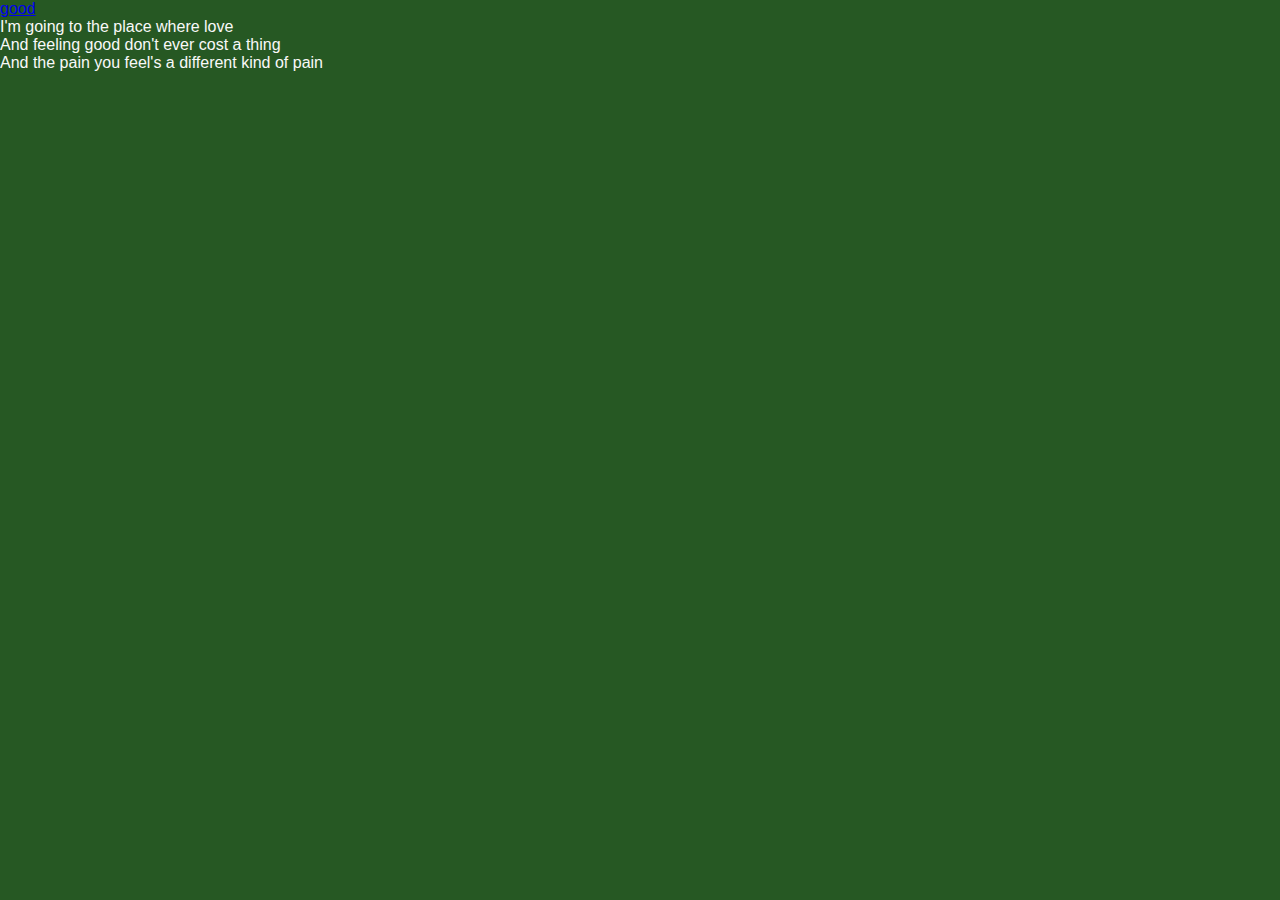
==== index2.html @ 9e73f366 "lyric organization" ====
<!DOCTYPE html>
<html lang="en">
<head>
    <meta charset="UTF-8">
    <title>Home</title>
    <link rel="stylesheet" href="css/main.css">
</head>
<body>

<nav>
<a href="index3.html">good</a>
</nav>    

<p>I'm going to the place where love<br>
   And feeling good don't ever cost a thing<br>
   And the pain you feel's a different kind of pain<br></p>

</body>
---- css/main.css ----
* {
    margin: 0;
    padding: 0;
    box-sizing: border-box;
}

body {
    font-family: 'Poppins', sans-serif;
    background-color: #265823;
    color: rgb(249, 249, 249);
}
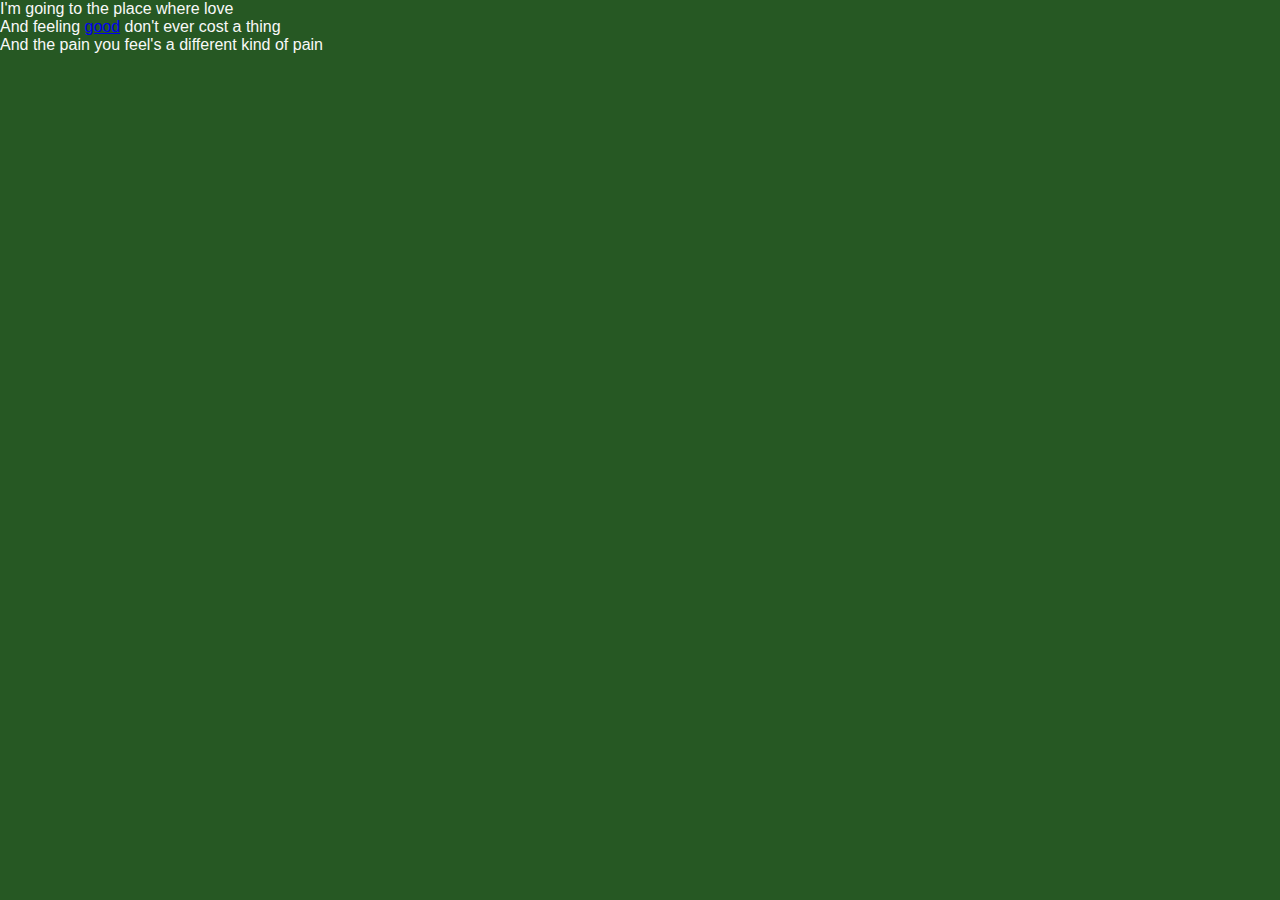
==== commit be3eb6f9: "good" ====
--- a/index2.html
+++ b/index2.html
@@ -7,12 +7,8 @@
 </head>
 <body>
 
-<nav>
-<a href="index3.html">good</a>
-</nav>    
-
-<p>I'm going to the place where love<br>
-   And feeling good don't ever cost a thing<br>
-   And the pain you feel's a different kind of pain<br></p>
+<p>I'm going to the place where love<br>   
+And feeling <a href="index3.html">good</a> don't ever cost a thing<br>
+And the pain you feel's a different kind of pain<br></p>
 
 </body>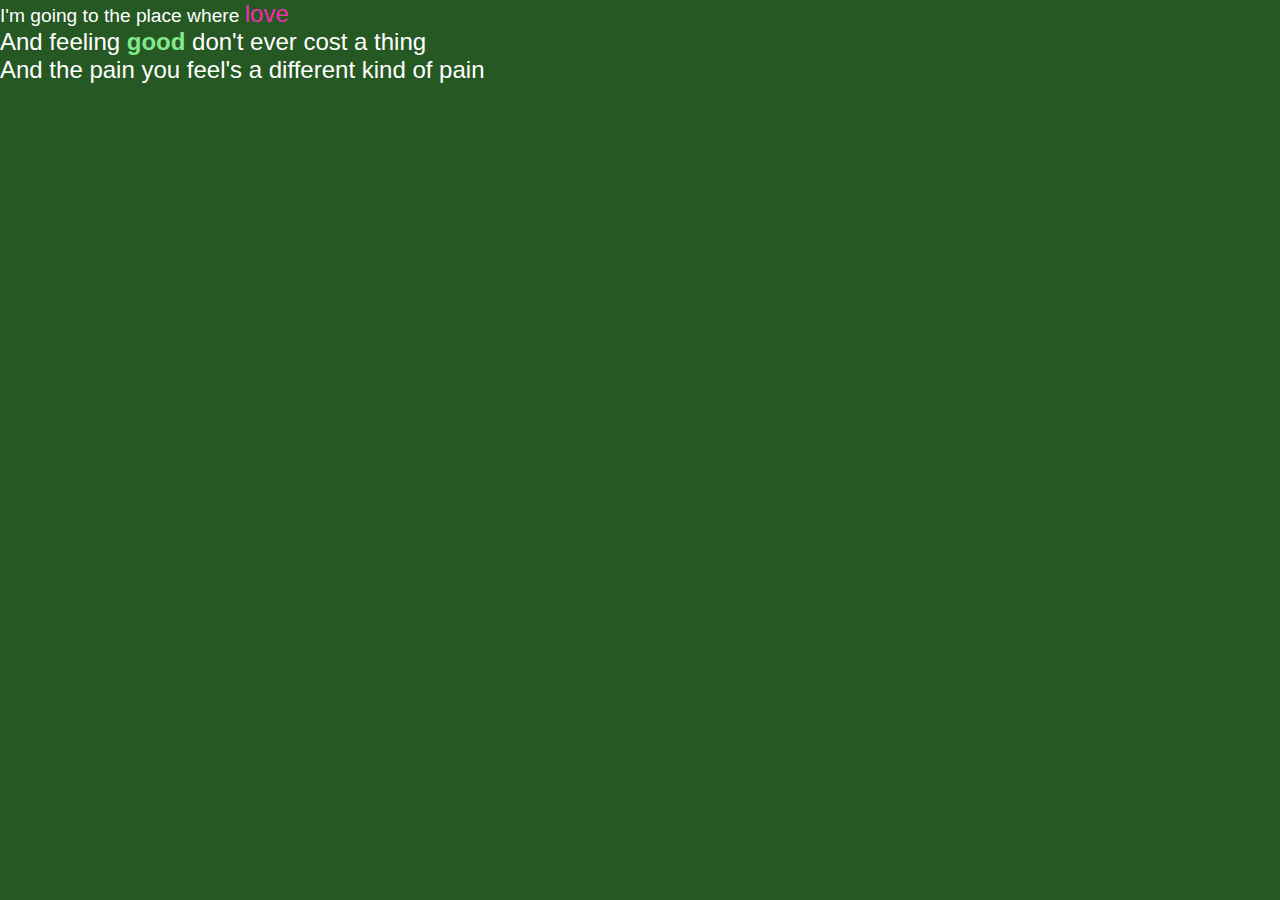
==== commit 4377561d: "lyric makeover" ====
--- a/index2.html
+++ b/index2.html
@@ -7,7 +7,8 @@
 </head>
 <body>
 
-<p>I'm going to the place where love<br>   
+<div class="lyrics">
+<p>I'm going to the place where <div class="word" id="word2">love</div><br>   
 And feeling <a href="index3.html">good</a> don't ever cost a thing<br>
 And the pain you feel's a different kind of pain<br></p>
 
--- a/css/main.css
+++ b/css/main.css
@@ -7,5 +7,38 @@
 body {
     font-family: 'Poppins', sans-serif;
     background-color: #265823;
-    color: rgb(249, 249, 249);
-}+}
+
+p {
+    font-size: 1.2rem;
+    color: #fff;
+    display: inline;
+}
+
+a {
+    text-decoration: none;
+    color: rgb(131, 233, 143);
+    font-weight: bold;
+}
+
+.lyrics {
+    font-size: 1.5rem;
+    color: #fff;
+}
+
+#word1 {
+    color: #101dce;
+    display: inline;
+}
+#word2 {
+    color: #f42daf;
+    display: inline;
+}
+#word3 {
+    color: #ffc800;
+    display: inline;
+}
+#word4 {
+    color: #b32ad1;
+    display: inline;
+}
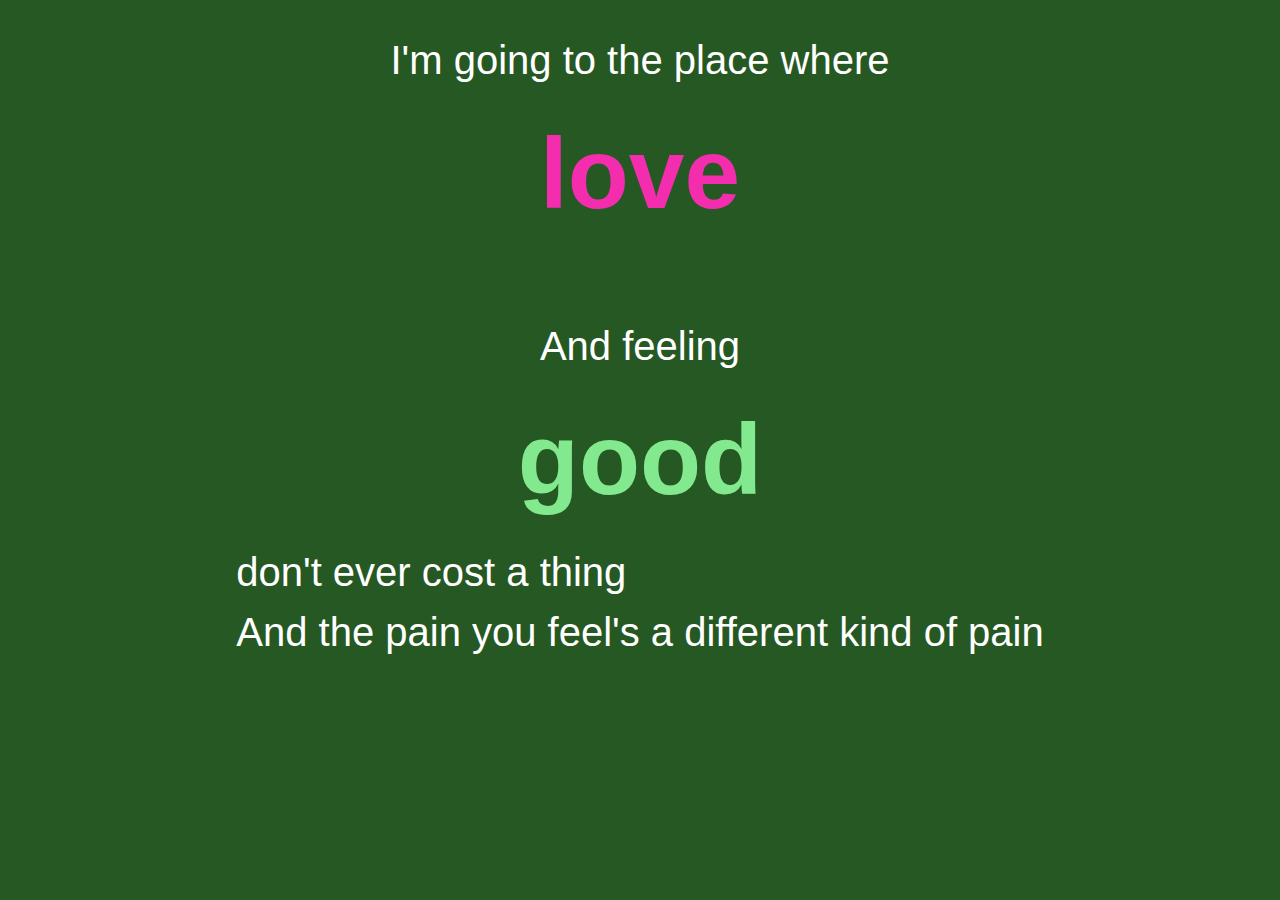
==== commit 0915fea6: "major overhaul" ====
--- a/index2.html
+++ b/index2.html
@@ -8,8 +8,10 @@
 <body>
 
 <div class="lyrics">
-<p>I'm going to the place where <div class="word" id="word2">love</div><br>   
-And feeling <a href="index3.html">good</a> don't ever cost a thing<br>
-And the pain you feel's a different kind of pain<br></p>
+I'm going to the place where<div class="word" id="word2">love</div><br>   
+And feeling<a href="index3.html">good</a>don't ever cost a thing<br>
+And the pain you feel's a different kind of pain
+</div>
 
-</body>+</body>
+</html>--- a/css/main.css
+++ b/css/main.css
@@ -7,38 +7,162 @@
 body {
     font-family: 'Poppins', sans-serif;
     background-color: #265823;
+    color: #fff;
 }
 
-p {
-    font-size: 1.2rem;
-    color: #fff;
-    display: inline;
+.lyrics {
+    position: relative;
+    display: flex;
+    flex-wrap: nowrap;
+    flex-direction: column;
+    align-items: center;
+    width: 100%;
+    height: 100%;
+    font-size: 40px;
+    font-weight: 400;
+    line-height: 1.5;
+    top: 30px;
+    bottom: 20px;
+    animation-name: lyricAnimate;
+    animation-duration: 7s;
+    animation-iteration-count: one;
+    animation-timing-function: fadein;
+    animation-direction: alternate;
+    animation-delay: 0s;
+    animation-fill-mode: forwards;
 }
 
 a {
     text-decoration: none;
     color: rgb(131, 233, 143);
     font-weight: bold;
-}
-
-.lyrics {
-    font-size: 1.5rem;
-    color: #fff;
+    font-size: 100px;
+    display: inline;
+    margin: 0.5rem;
+    animation-name: aAnimate;
+    animation-duration: 7s;
+    animation-iteration-count: one;
+    animation-timing-function: fadein;
+    animation-direction: alternate;
+    animation-delay: 0s;
+    animation-fill-mode: forwards;
 }
 
 #word1 {
     color: #101dce;
+    font-weight: bold;
+    font-size: 100px;
+    margin: 0.5rem;
     display: inline;
+    animation-name: word1Animate;
+    animation-duration: 7s;
+    animation-iteration-count: one;
+    animation-timing-function: fadein;
+    animation-direction: alternate;
+    animation-delay: 0s;
+    animation-fill-mode: forwards;
 }
+
+.word1:hover {
+    transform: rotate(30deg);
+}
+
 #word2 {
     color: #f42daf;
+    font-weight: bold;
+    font-size: 100px;
+    margin: 0.5rem;
     display: inline;
+    animation-name: word2Animate;
+    animation-duration: 7s;
+    animation-iteration-count: one;
+    animation-timing-function: fadein;
+    animation-direction: alternate;
+    animation-delay: 0s;
+    animation-fill-mode: forwards;
 }
+
 #word3 {
     color: #ffc800;
+    font-weight: bold;
+    font-size: 100px;
+    margin: 0.5rem;
     display: inline;
+    animation-name: word3Animate;
+    animation-duration: 7s;
+    animation-iteration-count: one;
+    animation-timing-function: fadein;
+    animation-direction: alternate;
+    animation-delay: 0s;
+    animation-fill-mode: forwards;
+
 }
+
 #word4 {
     color: #b32ad1;
+    font-weight: bold;
+    font-size: 100px;
+    margin: 0.5rem;
     display: inline;
+    animation-name: word4Animate;
+    animation-duration: 7s;
+    animation-iteration-count: one;
+    animation-timing-function: fadein;
+    animation-direction: alternate;
+    animation-delay: 0s;
+    animation-fill-mode: forwards;
 }
+
+@keyframes lyricAnimate {
+   from {
+        color: #265823;
+    }
+    to {
+        color: #fff;
+    }
+}
+
+@keyframes aAnimate {
+    from {
+        color: #265823;
+    }
+    to {
+        color: rgb(131, 233, 143);
+    }
+}
+
+@keyframes word1Animate {
+    from {
+        color: #265823;
+    }
+    to {
+        color: #101dce;
+    }
+}
+@keyframes word2Animate {
+    from {
+        color: #265823;
+    }
+    to {
+        color: #f42daf;
+    }
+}
+@keyframes word3Animate {
+    from {
+        color: #265823;
+    }
+    to {
+        color: #ffc800;
+    }
+}
+@keyframes word4Animate {
+    from {
+        color: #265823;
+    }
+    to {
+        color: #b32ad1;
+    }
+}
+
+
+
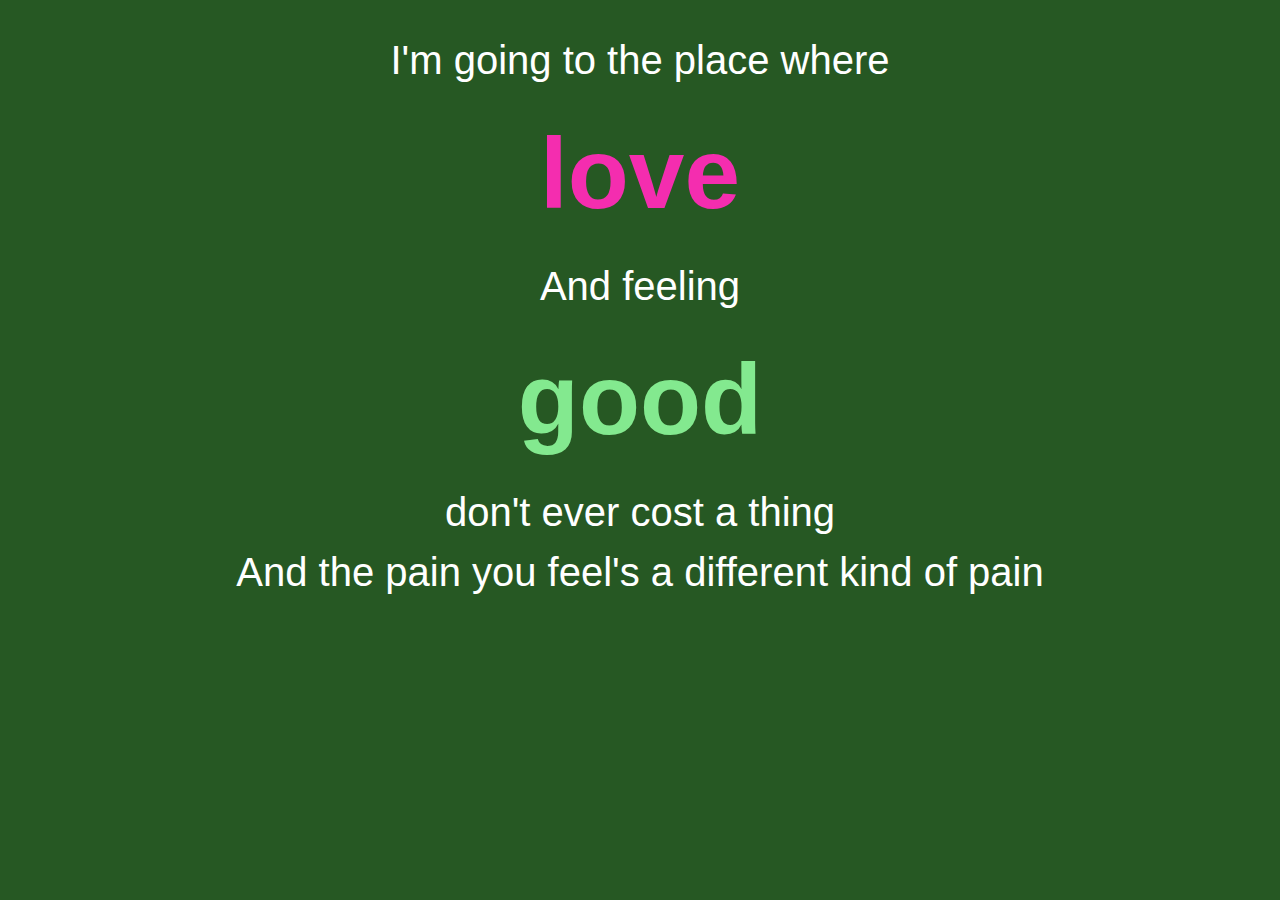
==== commit 869c9e5c: "final rough changes" ====
--- a/index2.html
+++ b/index2.html
@@ -8,7 +8,8 @@
 <body>
 
 <div class="lyrics">
-I'm going to the place where<div class="word" id="word2">love</div><br>   
+I'm going to the place where
+<div class="words"><div id="word2">love</div><br></div>   
 And feeling<a href="index3.html">good</a>don't ever cost a thing<br>
 And the pain you feel's a different kind of pain
 </div>
--- a/css/main.css
+++ b/css/main.css
@@ -16,6 +16,7 @@
     flex-wrap: nowrap;
     flex-direction: column;
     align-items: center;
+    text-align: center;
     width: 100%;
     height: 100%;
     font-size: 40px;
@@ -24,13 +25,29 @@
     top: 30px;
     bottom: 20px;
     animation-name: lyricAnimate;
-    animation-duration: 7s;
-    animation-iteration-count: one;
-    animation-timing-function: fadein;
-    animation-direction: alternate;
-    animation-delay: 0s;
-    animation-fill-mode: forwards;
-}
+    animation-duration: 5s;
+    animation-iteration-count: one;
+    animation-timing-function: fadein;
+    animation-direction: alternate;
+    animation-delay: 0s;
+    animation-fill-mode: forwards;
+}
+
+.words {
+    display: flex;
+    flex-wrap: nowrap;
+    flex-direction: row;
+    justify-content: center;
+    text-align: center;
+    width: 100%;
+    height: 100%;
+    font-size: 40px;
+    font-weight: 400;
+    line-height: 1.5;
+    top: 30px;
+    bottom: 20px;
+}
+
 
 a {
     text-decoration: none;
@@ -40,12 +57,16 @@
     display: inline;
     margin: 0.5rem;
     animation-name: aAnimate;
-    animation-duration: 7s;
-    animation-iteration-count: one;
-    animation-timing-function: fadein;
-    animation-direction: alternate;
-    animation-delay: 0s;
-    animation-fill-mode: forwards;
+    animation-duration: 5s;
+    animation-iteration-count: one;
+    animation-timing-function: fadein;
+    animation-direction: alternate;
+    animation-delay: 0s;
+    animation-fill-mode: forwards;
+}
+
+a:hover {
+    transform: translate(100px, 20px)scale(1.5);
 }
 
 #word1 {
@@ -55,16 +76,17 @@
     margin: 0.5rem;
     display: inline;
     animation-name: word1Animate;
-    animation-duration: 7s;
-    animation-iteration-count: one;
-    animation-timing-function: fadein;
-    animation-direction: alternate;
-    animation-delay: 0s;
-    animation-fill-mode: forwards;
-}
-
-.word1:hover {
-    transform: rotate(30deg);
+    animation-duration: 5s;
+    animation-iteration-count: one;
+    animation-timing-function: fadein;
+    animation-direction: alternate;
+    animation-delay: 0s;
+    animation-fill-mode: forwards;
+}
+
+#word1:hover {
+    background-color: rgb(154, 5, 208);
+    transform: rotate(300deg);
 }
 
 #word2 {
@@ -74,12 +96,17 @@
     margin: 0.5rem;
     display: inline;
     animation-name: word2Animate;
-    animation-duration: 7s;
-    animation-iteration-count: one;
-    animation-timing-function: fadein;
-    animation-direction: alternate;
-    animation-delay: 0s;
-    animation-fill-mode: forwards;
+    animation-duration: 5s;
+    animation-iteration-count: one;
+    animation-timing-function: fadein;
+    animation-direction: alternate;
+    animation-delay: 0s;
+    animation-fill-mode: forwards;
+}
+
+#word2:hover {
+    background-color: rgb(208, 5, 5);
+    transform: scale(2);
 }
 
 #word3 {
@@ -89,13 +116,17 @@
     margin: 0.5rem;
     display: inline;
     animation-name: word3Animate;
-    animation-duration: 7s;
-    animation-iteration-count: one;
-    animation-timing-function: fadein;
-    animation-direction: alternate;
-    animation-delay: 0s;
-    animation-fill-mode: forwards;
-
+    animation-duration: 5s;
+    animation-iteration-count: one;
+    animation-timing-function: fadein;
+    animation-direction: alternate;
+    animation-delay: 0s;
+    animation-fill-mode: forwards;
+}
+
+#word3:hover {
+    background-color: rgb(247, 160, 21);
+    transform: translate(-30px, 45px);
 }
 
 #word4 {
@@ -105,16 +136,21 @@
     margin: 0.5rem;
     display: inline;
     animation-name: word4Animate;
-    animation-duration: 7s;
-    animation-iteration-count: one;
-    animation-timing-function: fadein;
-    animation-direction: alternate;
-    animation-delay: 0s;
-    animation-fill-mode: forwards;
+    animation-duration: 5s;
+    animation-iteration-count: one;
+    animation-timing-function: fadein;
+    animation-direction: alternate;
+    animation-delay: 0s;
+    animation-fill-mode: forwards;
+}
+
+#word4:hover {
+    background-color: rgb(190, 232, 254);
+    transform: rotate(90deg) scale(1.2);
 }
 
 @keyframes lyricAnimate {
-   from {
+    from {
         color: #265823;
     }
     to {
